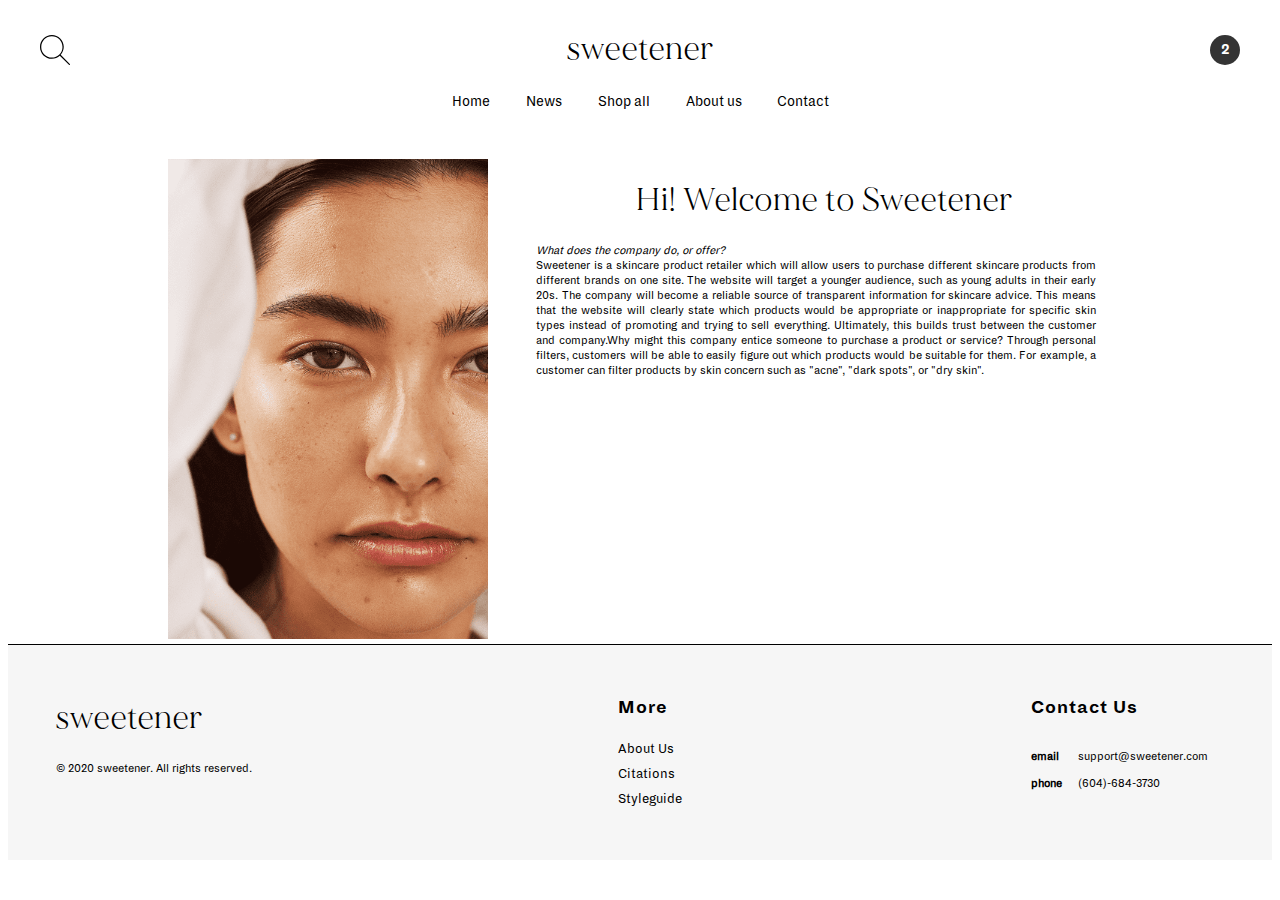
==== about.html @ ff8741d9 "Footer" ====
<!DOCTYPE html>
<html lang="en">

<head>
  <meta charset="utf-8">
  <title>IAT 339 Style Guide</title>

  <meta name="viewport" content="width=device-width, initial-scale=1">
    <link href="css/fonts.css" rel="stylesheet">
    <link href="css/nav.css" rel="stylesheet">
        <link href="css/main.css" rel="stylesheet">
</head>

<body>

  <header>
    <img class="search-icon" src="img/search.svg" alt="search icon">
    <h1 class="logo">sweetener</h1>

    <button class="cart-icon"> 2 </button>

</header>

    <div class="navigation">
          <nav>
            <a href="home.html">Home</a>
            <a href="events.html">News</a>
            <a href="listings.html">Shop all</a>

            <a href="about.html"> About us </a>
            <a href="contact.html">Contact</a>
          </nav>
        </div>

<div class="about">

<div class="about-img-container">
  <img class="about-img" src="img/klairs2.png" alt="3-1">
</div>
<div class="about-info">
<h1> Hi! Welcome to Sweetener </h1>
        <p class="about-descr"><em>What does the company do, or offer?</em><br>
        Sweetener is a skincare product retailer which will allow users to purchase different skincare products from different brands on one site.  The website will target a younger audience, such as young adults in their early 20s. The company will become a reliable source of transparent information for skincare advice. This means that the website will clearly state which products would be appropriate or inappropriate for specific skin types instead of promoting and trying to sell everything. Ultimately, this builds trust between the customer and company.Why might this company entice someone to purchase a product or service?
        Through personal filters, customers will be able to easily figure out which products would be suitable for them. For example, a customer can filter products by skin concern such as "acne", "dark spots", or "dry skin".</p>


</div>
</div>

<!-- FOOTER  -->

<footer>
<div class="footer-row">
<div class="column1">
<h1> sweetener </h1>
<p class="copyright"> © 2020 sweetener. All rights reserved. </p>
</div>

<div class="column2">
  <h3> More </h3>

<ul>

  <a href="about.html"><li> About Us </li> </a>
  <a href="citations.html"> <li> Citations </li> </a>
  <a href="styleguide.html"><li> Styleguide </li> <a>

</ul>

</div>

<div class="column3">
<h3> Contact Us </h3>
<div class="support">
<div class="support1">
<p><b> email </b> </p>
<p> <b> phone </b> </p>
</div>

<div class="support1" </div>
<p> support@sweetener.com </p>
<p> (604)-684-3730 </p>
</div>
</div>
</div>
</footer>



</body>
</html>
---- css/fonts.css ----
@font-face {
  font-family:bolded;
  src: url("../fonts/Dia-Bold.otf");
}

@font-face {
  font-family:graceCo;
  src:url("../fonts/MADE Mirage Regular PERSONAL USE.otf");
}
@font-face {
font-family:bodyFont;
src:url("../fonts/Dia-Regular.otf");
}

body {
  font-family:bodyFont;

}

/* company name */
h1{
  font-family: graceCo;
  text-decoration: none;
  letter-spacing: 1px;
  font-weight: normal;
}


h2, h3,h4{
text-decoration: none;
font-weight: normal;
  letter-spacing: 1px;
}
/* headers */
h2 {
  /* font-family: bolded; */
  /* margin-left: 2rem; */

}

/* section headings */
h3 {
  font-family: bolded;
}

h4 {
  font-size: 14px;
margin-top:0.5em;

}

/* PARAGRAPH STYLING */
p {
  font-size: 12px;
  line-height:15px;
  /* letter-spacing: 0.5px; */
  /* margin-top: 0; */
  margin-right:1rem;
  /* width:50%; */
}

#para{

  margin:1rem;
  width:50%;
}
.logo{
  font-family: graceCo;
  /* padding-left: 1rem; */
  /* text-align: center; */
}

#productbrand{
  font-family: graceCo;
}

br{
  line-height: 20px;
}

p a{

  font-size: 14px;
  text-decoration: none;
  color: rgb(53,50,48);
}
span.price{
  float:right;
  font-size:14px;
}

#relatedheader{
  font-family: graceCo;
  font-size: 30px;
  padding-left: 2rem;
}
---- css/nav.css ----
.logo{
text-align: center;
/* padding: 0 1rem 1rem 1rem; */

}


header{
  display: flex;
  align-items:center;
  justify-content: space-between;
}


.navigation{
  display: flex;
  align-items: baseline;
  text-align: center;
  justify-content: center;

}

nav a{
  display:inline;
  font-family:bodyFont;
  font-size:15px;
  margin:0 1rem 0 1rem;
  padding-bottom:0.5em;

  text-align: center;
  text-decoration: none;
  color: black;
  transition:0.3s;
}


  nav a:hover, nav a:focus {
   border-bottom: 1px solid;
  }


.cart-icon{
  margin-right:2rem;
  width:30px;
  height:30px;
  background-color:#343434;
  color:white;
  border:none;
  border-radius: 50%;
  font-family:bolded;
  font-size: 15px;
  text-align: center;
  justify-content: center;
  padding:0;

}

.cart-icon:hover, .cart-icon:focus{
  background-color:black;
}

.search-icon{
  width: 30px;
  height: 30px;
  margin-left: 2rem;

}
.search-icon:hover{

}
---- css/main.css ----
*{
  scroll-behavior: smooth;
  box-sizing: border-box;
}

a{
  text-decoration: none;
  color:black;
}
html{
background-color: white;
}

.indexheader{
  justify-content: center;
}


.element {
  padding-left: 1rem;
  padding-bottom: 1rem;
  border: 1px solid black;
  margin: 2rem;
}


.imagelisting{
  background-size:contain;
  background-repeat: no-repeat;
  transition: 0.3s;
  /* background-position: center; */
  width:22.5vw;
  height:30vw;
}

.cleanser{
  background-image: url("../img/cleanser1.jpg");
}

.cleanser:hover{
background-image: url("../img/cleanser2.jpg");
}

.creamskin{
  background-image: url("../img/creamskin1.jpg");
}

.creamskin:hover{
  background-image: url("../img/creamskin2.jpg");
}

.klairs{
  background-image: url("../img/klairs1.jpeg");
}

.klairs:hover{
  background-image: url("../img/klairs2.png");
}

.moisturizer{
  background-image: url("../img/moisturizer1.jpg");
}

.moisturizer:hover{
  background-image: url("../img/moisturizer2.jpg");
}

.sunscreen{
  background-image: url("../img/sunscreen1.jpg");
}

.sunscreen:hover{
  background-image: url("../img/sunscreen2.jpg");
}

.serum{
  background-image: url("../img/waterserum1.jpg");
}

.serum:hover{
  background-image: url("../img/waterserum2.jpg");
}


/* In-text link styling */
.text-link{
font-family: bodyFont;
border-bottom: 1px solid;
 color:black;
 text-decoration: none;
 padding-bottom: 2px;
 transition: 0.5s;

}

.text-link:hover, .text-link:focus{

  border-bottom: 1px solid;


}

/* Styling for the Buttons */
.button-nav {
  display: inline-block;
  padding-left: 1.5rem;
  padding-right: 1.5rem;
  padding-top: 0.3rem;
  padding-bottom: 0.3rem;
  color: white;
  border: 1.5px solid #343434;
  background-color: #343434;

  text-decoration: none;
  transition-duration: 0.6s;

}

.button-nav:hover, .button-nav:focus {
  background-color: black;
  color:white;
  border: 1.5px solid black;
}
button{
  display: inline-block;
  padding-left: 1.5rem;
  padding-right: 1.5rem;
  padding-top: 0.3rem;
  padding-bottom: 0.3rem;
  margin-right: 2rem;

  /* background-color:  */
  color: white;
  border: 1.5px solid #343434;
  background-color: #343434;
  font-size: 16px;
  font-family: bodyFont;
  text-decoration: none;
  transition-duration: 0.6s;
}

button:hover, .button-nav:focus {

  background-color: black;
  color:white;
  border: 1.5px solid black;
  outline:none;
}


/* IMAGE STYLING */
img{
  width:100%;
}
.imagehover{
  opacity:1;
  transition: .5s ease;
  backface-visibility: hidden;
  width:50%;
}
.imagehover:hover, .imagehover:focus{
  opacity: 0.3;

}


/* FORM STYLING */
textarea{
  padding:1em;
  width: 50%;
  border: 1px solid ;
  background-color: transparent;
  width:50%;
  height:200px;
}
textarea:focus{
outline:none;
}

label{
  font-family: bolded;
  /* text-transform:uppercase; */
  font-size: 14px;
}

input{
  margin-top: 1em;
}

ol{
  line-height: 25px;
}

input[type=text]{
  display:inline-block;
  padding:1em;
  width:100%;
  margin-bottom:1rem;
  border: 1px solid;
  background-color: transparent;
  box-sizing: border-box;
}
input[type=text]:hover{
  border:1.5px solid;
}
input[type=text]:focus{
  outline: none;

}

 #form-headline{
  width:50%;
}

input[type=submit]{
  margin-top: 2em;
  padding: 0.75rem;
  color: rgb(216,116,39);
  border: 1px solid rgb(216,116,39);
  text-decoration: none;
  transition-property: background-color;
  transition-duration: 0.5s;
}

input[type=submit]:hover{
  background-color: rgb(216,116,39);
  color:white;
}




.cards{
  padding-bottom: 0.2rem;
}

.cards:hover{
  border-bottom: solid 1.25px;
}


#add{
  margin-top: 2em;
  padding-left: 2em;
  padding-right: 2em;
  width:100%;
  align-content:center;
}

.price{
  margin-top: 0;
  margin-bottom:1em;
  font-family: bolded;
  font-size: 12px;
  line-height:0;
}

.description {
  font-size: 12px;
  line-height: 14px;
  letter-spacing: 0.5px;
  width: 100%;
}

/* Checkout and Payment */

.cart{
  border-radius: 3px;
  margin-right: 3rem;
  margin-left: 3rem;
}





/* Multiple Product Listing */
.listing{
display:grid;
grid-template-columns:1fr 1fr 1fr;
align-items: center;
grid-column-gap: 1.5rem;
grid-row-gap: 2rem;
width: 75%;
padding-left:2rem;
padding-right:2rem;
margin-top:2rem;

}

.shopAll{
  /* margin-left:10rem; */
  margin-bottom:0;
}
 .sideNav{
   margin-top: 3rem;
  float: right;

}

.shopTop{
  font-size: 16px;
padding-bottom: 0.5em;
  border-bottom: 1px solid;
  font-weight: bold;
}
.sideNav a {
  display:block;
  text-decoration: none;
  font-weight:normal;
  color:black;
  /* line-height: 30px; */
  margin-bottom: 0.5rem;
text-align: left;
}

.sideNav a:hover{
  /* font-weight: bold; */
  padding-bottom:0.1rem;
  border-bottom: solid grey 0.5px;
}

.wholeList{
display:inline-flex;
justify-content: space-around;
padding-left: 2rem;
}

@media screen and (max-width:900px){
  .listing{
    grid-template-columns: 1fr 1fr;
  }

  .imagelisting{
    width: 200px;
    height:300px;
  }
}

@media screen and (max-width:650px){
  .sideNav{
    display:none;
  }
}

@media screen and (max-width: 550px){
  .sideNav{
    display:none;
  }
.imagelisting{
width:150px;
height: 250px;

}
  .wholeList{
    padding-left:0;
    justify-content: center;
  }
}


@media screen and (max-width:400px){
  .listing{
    grid-template-columns:1fr;
  }

.imagelisting{
  width: 200px;
  height:300px;
}
  .sideNav{
    display:none;
  }
}


/* buttons for directing to other webpages */
.direct {
  display: inline-block;
  padding-left: 2rem;
  padding-right: 2rem;
  padding-top: 0.5rem;
  padding-bottom: 0.5rem;

  /* background-color:  */
  color: black;
  border: 1.5px solid black;
  background-color: transparent;

  text-decoration: none;
  transition-duration: 0.6s;

}

.direct:hover, .direct:focus {
  background-color: black;
  color:white;

}

.sum2{
width:50%;

}

.indexlogo{
font-family: graceCo;
text-align: center;
}

.about{
  margin-top:3rem;
  margin-right:2rem;
  display:flex;
  /* flex-grow:1;
  flex-shrink:1; */

  justify-content: center;
  align-content: center;
  margin-left:10em;
  margin-right:10em;
}

.about-img-container{
  /* width:50%; */
}

.about-info{
  /* width:50%; */
}


@media screen and (max-width:500px){
  .about{
    flex-direction:column;
    justify-content: center;
    align-content: center;
    margin:0;
    padding:0;
  }

  .about-info{
  margin-left:1.5em;
  }

.about-img-container{
  display:block;
  justify-content:center;
  align-content:center;
  align-items: center;
  text-align:center;
  margin-top:2em;

  /* margin:0; */
}
}
.about-info{
  text-align:center;
  margin-left:3em;
  margin-bottom:2em;
}


.about-descr{
  text-align:justify;
}

.about-img{
  height:30em;
  width:20em;
  object-fit: cover;

}
#form-review{
  width:100%;
}


.contact{
  text-align:center;
  margin-top:5em;
  /* margin-left:5em;
  margin-right:5em; */
  align-content: center;
  align-items: center;
  justify-content:center;
}

.form{
  display:inline-block;
  margin-top:2em;
width:50%;
align-content: center;
align-items: center;
justify-content:center;
}

.contact-heading{
  margin-left:2em;
  margin-right:2em;
}

.submit-button{
  margin-top:3em;
  display:inline-block;
justify-content:center;
align-content: center;
align-items: center;
}

.btn{
  text-align:center;
  padding-left:5em;
  padding-right:5em;
}


/* FOOTER */
footer{
  padding-top:2em;
  padding-bottom:2em;
  border-top: 0.25px solid black ;
  background-color: #F6F6F6;
}
.column1{
padding-left: 3em;
}

.column3{
  padding-right:3em;
}
.footer-row{
  display:flex;
  justify-content: space-between;
}

ul{
padding-left:0;
}
li{
  list-style: none;
  font-size:14px;
  line-height: 25px;
}

li:hover{
  border-bottom: 1px solid black;
}

.support{
  display:flex;
}

@media screen and (max-width: 600px){
  .footer-row{
    flex-direction:column;
  }

  .column2{
    padding-left: 3em;
  }

  .column3{
    padding-left:3em;
  }
}
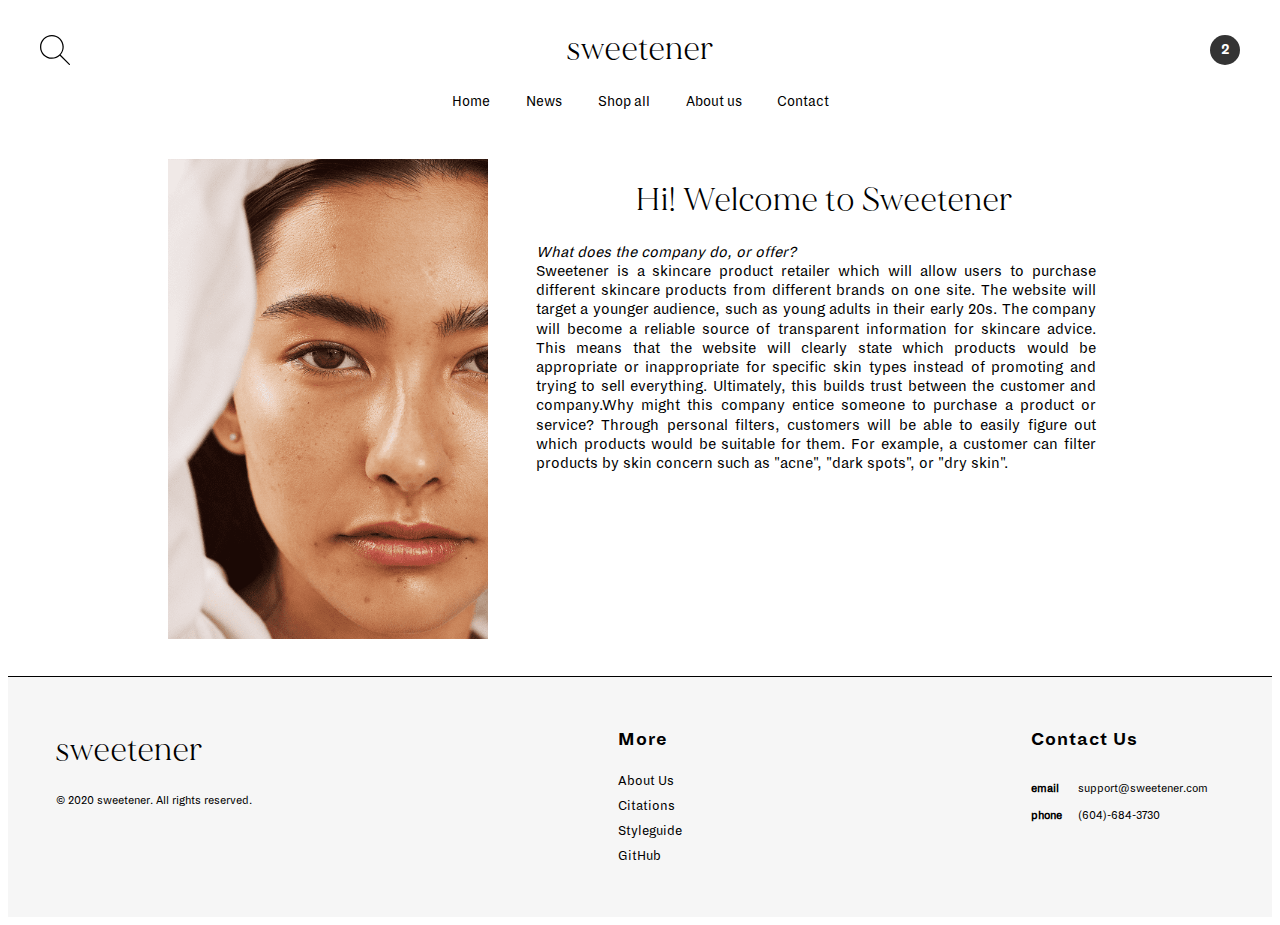
==== commit 9e870288: "Added footer to all pages" ====
--- a/about.html
+++ b/about.html
@@ -63,7 +63,8 @@
 
   <a href="about.html"><li> About Us </li> </a>
   <a href="citations.html"> <li> Citations </li> </a>
-  <a href="styleguide.html"><li> Styleguide </li> <a>
+  <a href="styleguide.html"><li> Styleguide </li> </a>
+      <a href="https://github.com/justinyang212/project2"><li> GitHub </li> </a>
 
 </ul>
 
--- a/css/main.css
+++ b/css/main.css
@@ -463,6 +463,8 @@
 
 .about-descr{
   text-align:justify;
+  font-size: 16px;
+  line-height:120%;
 }
 
 .about-img{
@@ -517,6 +519,7 @@
 
 /* FOOTER */
 footer{
+  margin-top: 2rem;
   padding-top:2em;
   padding-bottom:2em;
   border-top: 0.25px solid black ;
@@ -564,3 +567,7 @@
     padding-left:3em;
   }
 }
+
+#relatedsection{
+  padding-bottom:1rem;
+}
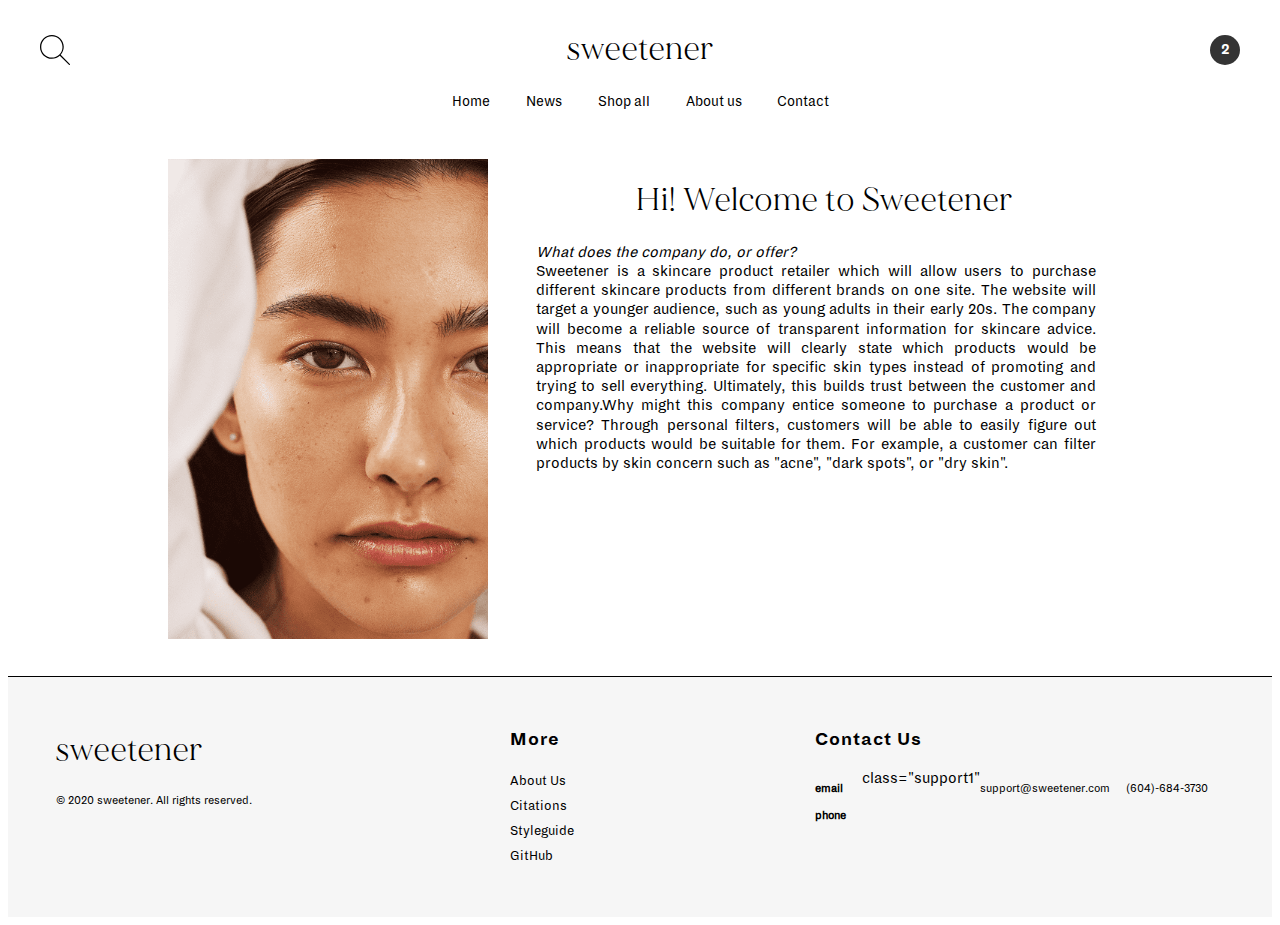
==== commit f6083e4a: "Fixed all errors" ====
--- a/about.html
+++ b/about.html
@@ -17,7 +17,9 @@
     <img class="search-icon" src="img/search.svg" alt="search icon">
     <h1 class="logo">sweetener</h1>
 
-    <button class="cart-icon"> 2 </button>
+    <form action="checkoutV2.html">
+        <button class="cart-icon"> 2 </button>
+    </form>
 
 </header>
 
@@ -61,10 +63,10 @@
 
 <ul>
 
-  <a href="about.html"><li> About Us </li> </a>
-  <a href="citations.html"> <li> Citations </li> </a>
-  <a href="styleguide.html"><li> Styleguide </li> </a>
-      <a href="https://github.com/justinyang212/project2"><li> GitHub </li> </a>
+<li>  <a href="about.html"> About Us </a> </li>
+<li>  <a href="citations.html">  Citations </a></li>
+<li>  <a href="styleguide.html">Styleguide  </a></li>
+    <li>  <a href="https://github.com/justinyang212/project2"> GitHub </a></li>
 
 </ul>
 
@@ -78,7 +80,7 @@
 <p> <b> phone </b> </p>
 </div>
 
-<div class="support1" </div>
+<div> class="support1" </div>
 <p> support@sweetener.com </p>
 <p> (604)-684-3730 </p>
 </div>
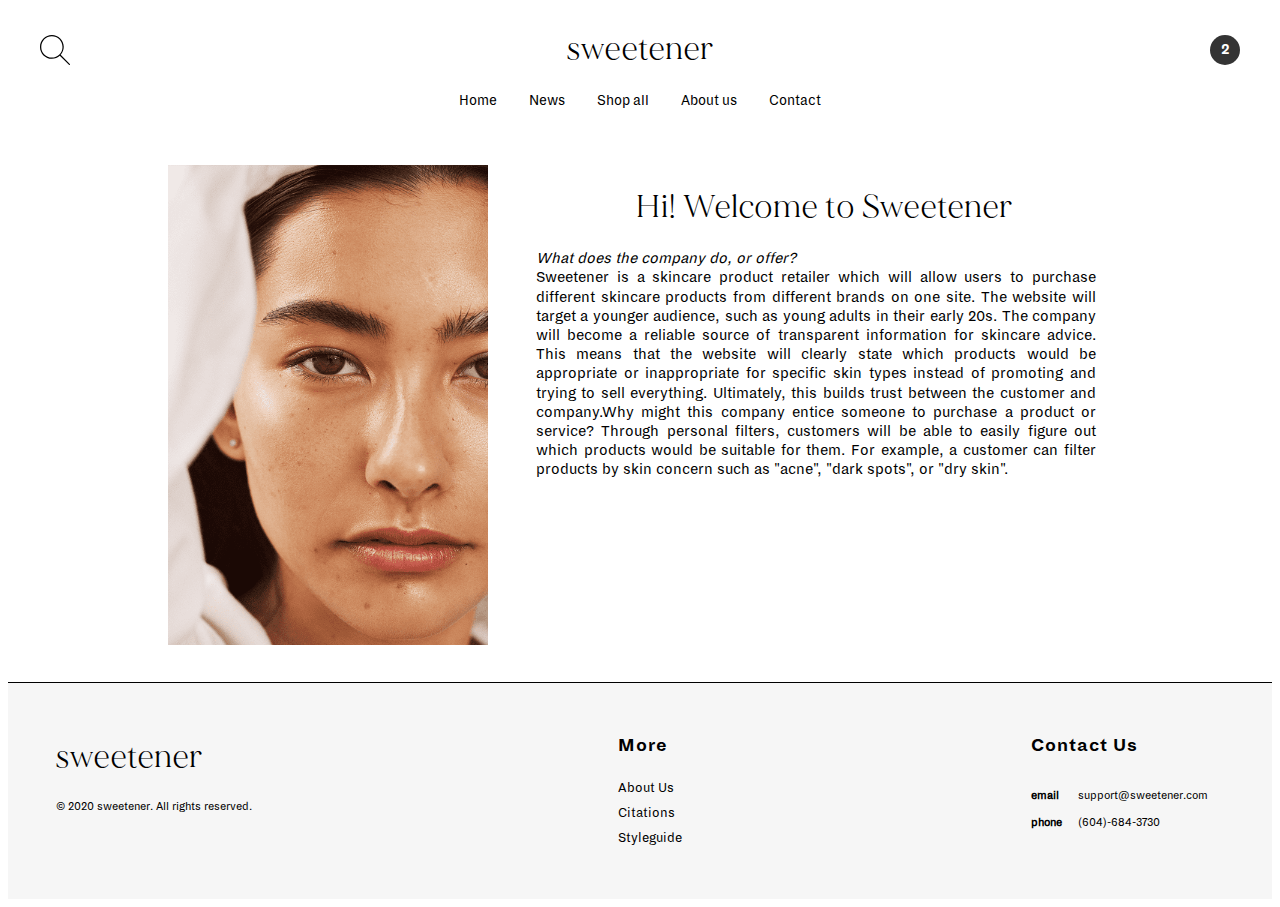
==== commit 251e47ec: "Nav bar responsive" ====
--- a/about.html
+++ b/about.html
@@ -5,7 +5,7 @@
   <meta charset="utf-8">
   <title>IAT 339 Style Guide</title>
 
-  <meta name="viewport" content="width=device-width, initial-scale=1">
+    <meta name="viewport" content="width=device-width, initial-scale=1">
     <link href="css/fonts.css" rel="stylesheet">
     <link href="css/nav.css" rel="stylesheet">
         <link href="css/main.css" rel="stylesheet">
@@ -17,9 +17,7 @@
     <img class="search-icon" src="img/search.svg" alt="search icon">
     <h1 class="logo">sweetener</h1>
 
-    <form action="checkoutV2.html">
-        <button class="cart-icon"> 2 </button>
-    </form>
+    <button class="cart-icon"> 2 </button>
 
 </header>
 
@@ -63,10 +61,9 @@
 
 <ul>
 
-<li>  <a href="about.html"> About Us </a> </li>
-<li>  <a href="citations.html">  Citations </a></li>
-<li>  <a href="styleguide.html">Styleguide  </a></li>
-    <li>  <a href="https://github.com/justinyang212/project2"> GitHub </a></li>
+  <a href="about.html"><li> About Us </li> </a>
+  <a href="citations.html"> <li> Citations </li> </a>
+  <a href="styleguide.html"><li> Styleguide </li> <a>
 
 </ul>
 
@@ -80,7 +77,7 @@
 <p> <b> phone </b> </p>
 </div>
 
-<div> class="support1" </div>
+<div class="support1" </div>
 <p> support@sweetener.com </p>
 <p> (604)-684-3730 </p>
 </div>
--- a/css/nav.css
+++ b/css/nav.css
@@ -13,31 +13,63 @@
 
 
 .navigation{
+  overflow: hidden;
   display: flex;
+  flex-direction:row;
   align-items: baseline;
   text-align: center;
   justify-content: center;
 
+
 }
 
-nav a{
-  display:inline;
+
+.navigation a{
+  /* display:inline; */
+  display: inline-flex;
+  float:left;
+  text-align: center;
+
   font-family:bodyFont;
   font-size:15px;
   margin:0 1rem 0 1rem;
   padding-bottom:0.5em;
-
-  text-align: center;
   text-decoration: none;
   color: black;
   transition:0.3s;
 }
 
 
-  nav a:hover, nav a:focus {
+  .navigation a:hover {
    border-bottom: 1px solid;
   }
 
+  .navigation .icon{
+    display: none;
+  }
+
+@media screen and (max-width: 600px){
+  .navigation a {display:none;}
+  .navigation a.icon{
+    float: right;
+    display: block;
+  }
+}
+
+@media screen and (max-width: 600px){
+  .navigation.responsive {
+    display: block;}
+
+  .navigation.responsive .icon{
+
+  }
+
+  .navigation.responsive a{
+    float:none;
+    display: block;
+    text-align:center;
+  }
+}
 
 .cart-icon{
   margin-right:2rem;
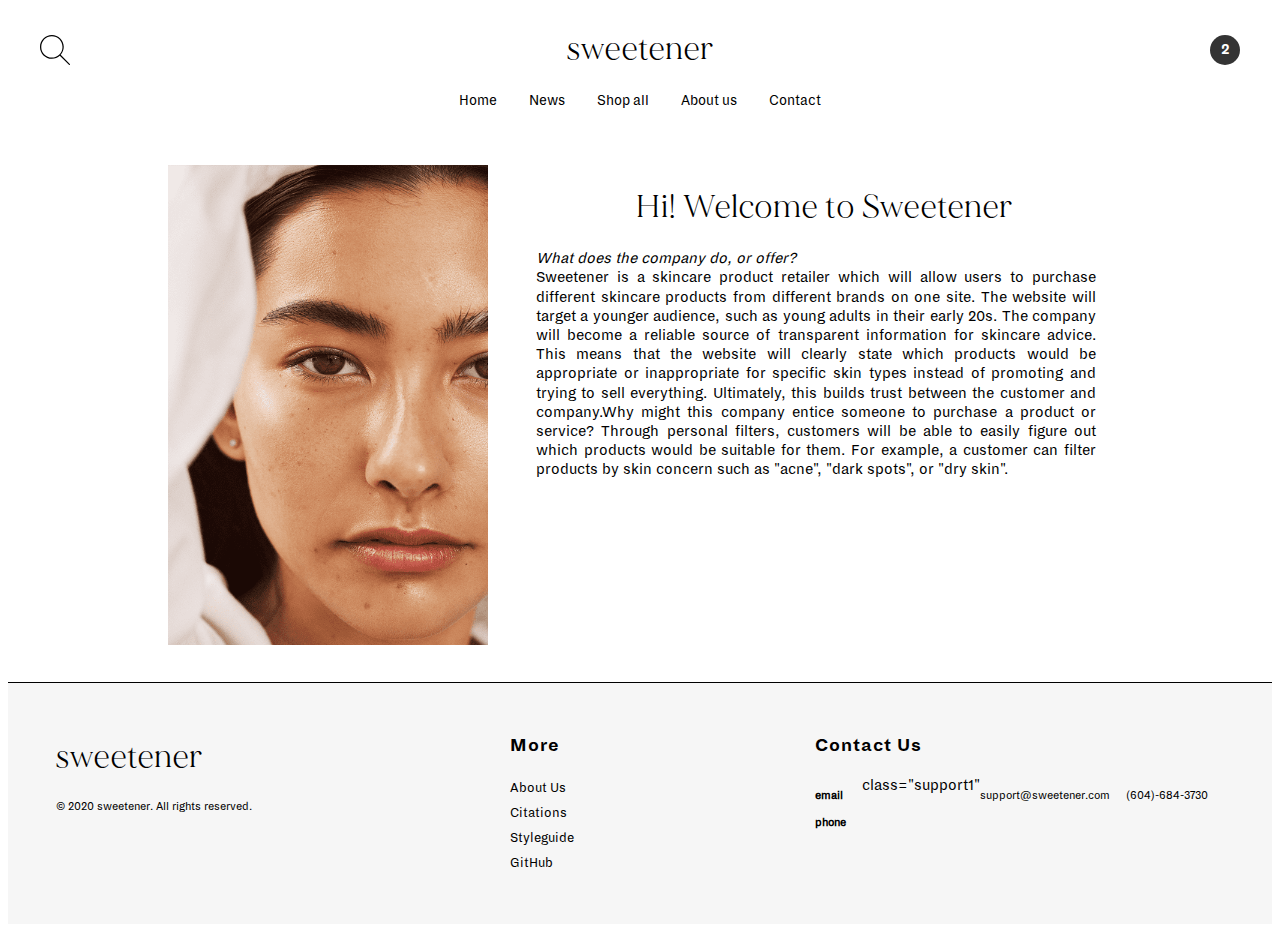
==== commit ef339686: "Merge remote-tracking branch 'origin/master'" ====
--- a/about.html
+++ b/about.html
@@ -61,9 +61,10 @@
 
 <ul>
 
-  <a href="about.html"><li> About Us </li> </a>
-  <a href="citations.html"> <li> Citations </li> </a>
-  <a href="styleguide.html"><li> Styleguide </li> <a>
+<li>  <a href="about.html"> About Us </a> </li>
+<li>  <a href="citations.html">  Citations </a></li>
+<li>  <a href="styleguide.html">Styleguide  </a></li>
+    <li>  <a href="https://github.com/justinyang212/project2"> GitHub </a></li>
 
 </ul>
 
@@ -77,7 +78,7 @@
 <p> <b> phone </b> </p>
 </div>
 
-<div class="support1" </div>
+<div> class="support1" </div>
 <p> support@sweetener.com </p>
 <p> (604)-684-3730 </p>
 </div>
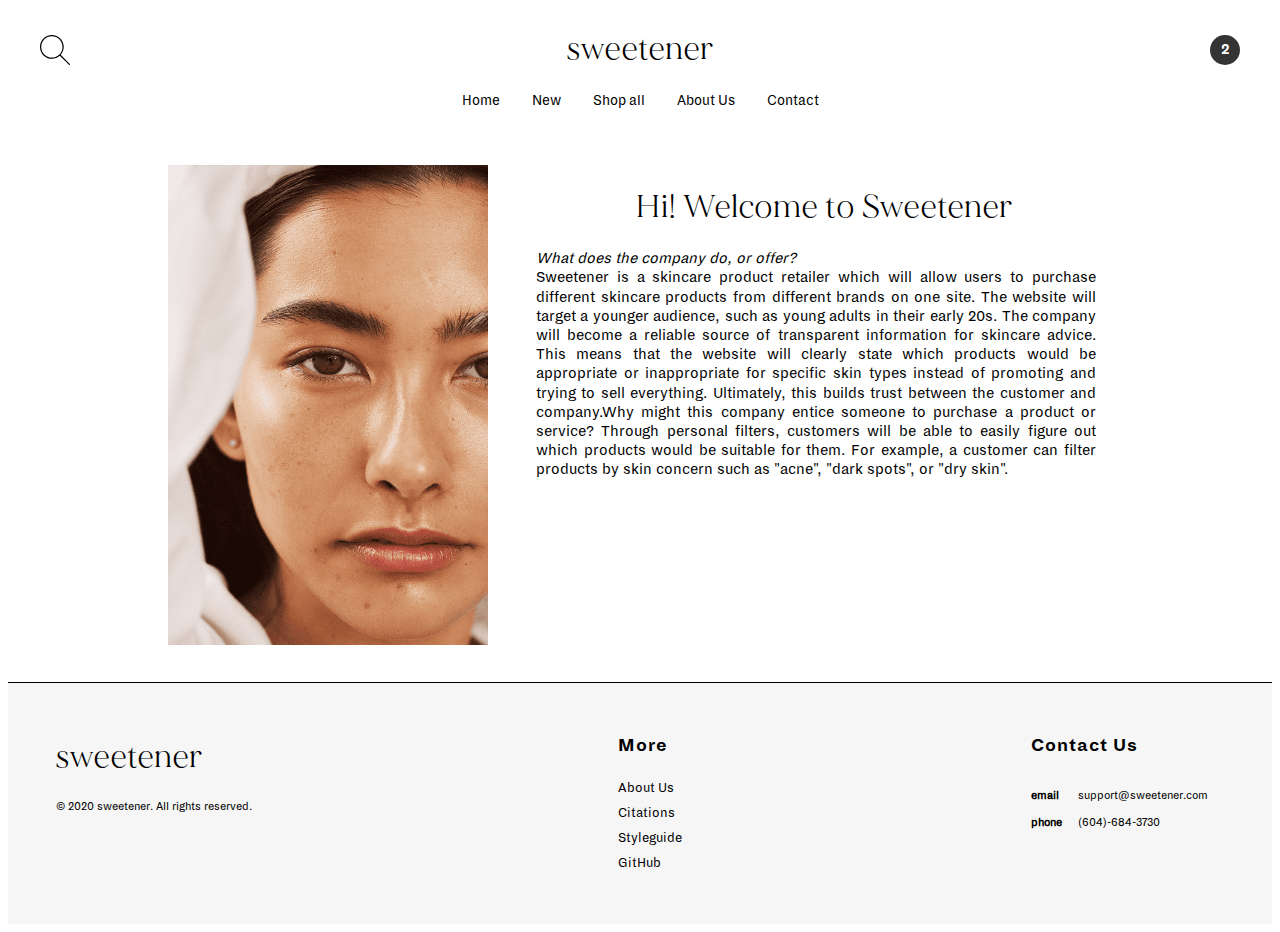
==== commit 45bea893: "Added responsive nav bar" ====
--- a/about.html
+++ b/about.html
@@ -5,7 +5,9 @@
   <meta charset="utf-8">
   <title>IAT 339 Style Guide</title>
 
+
     <meta name="viewport" content="width=device-width, initial-scale=1">
+    <link rel="stylesheet" href="https://cdnjs.cloudflare.com/ajax/libs/font-awesome/4.7.0/css/font-awesome.min.css">
     <link href="css/fonts.css" rel="stylesheet">
     <link href="css/nav.css" rel="stylesheet">
         <link href="css/main.css" rel="stylesheet">
@@ -21,16 +23,28 @@
 
 </header>
 
-    <div class="navigation">
-          <nav>
-            <a href="home.html">Home</a>
-            <a href="events.html">News</a>
-            <a href="listings.html">Shop all</a>
+<div class="navigation" id="myNav">
+  <a href="javascript:void(0);" class="icon" onclick="myFunction()">
+    <i class="fa fa-bars"></i>
+  </a>
+          <a href="home.html">Home</a>
+        <a href="events.html">New</a>
+        <a href="listings.html">Shop all</a>
+        <a href="about.html">About Us</a>
+        <a href="contact.html">Contact</a>
 
-            <a href="about.html"> About us </a>
-            <a href="contact.html">Contact</a>
-          </nav>
-        </div>
+    </div>
+
+    <script>
+    function myFunction() {
+      var x = document.getElementById("myNav");
+      if (x.className === "navigation") {
+        x.className += " responsive";
+      } else {
+        x.className = "navigation";
+      }
+    }
+    </script>
 
 <div class="about">
 
@@ -78,9 +92,10 @@
 <p> <b> phone </b> </p>
 </div>
 
-<div> class="support1" </div>
+<div class="support1" >
 <p> support@sweetener.com </p>
 <p> (604)-684-3730 </p>
+</div>
 </div>
 </div>
 </div>
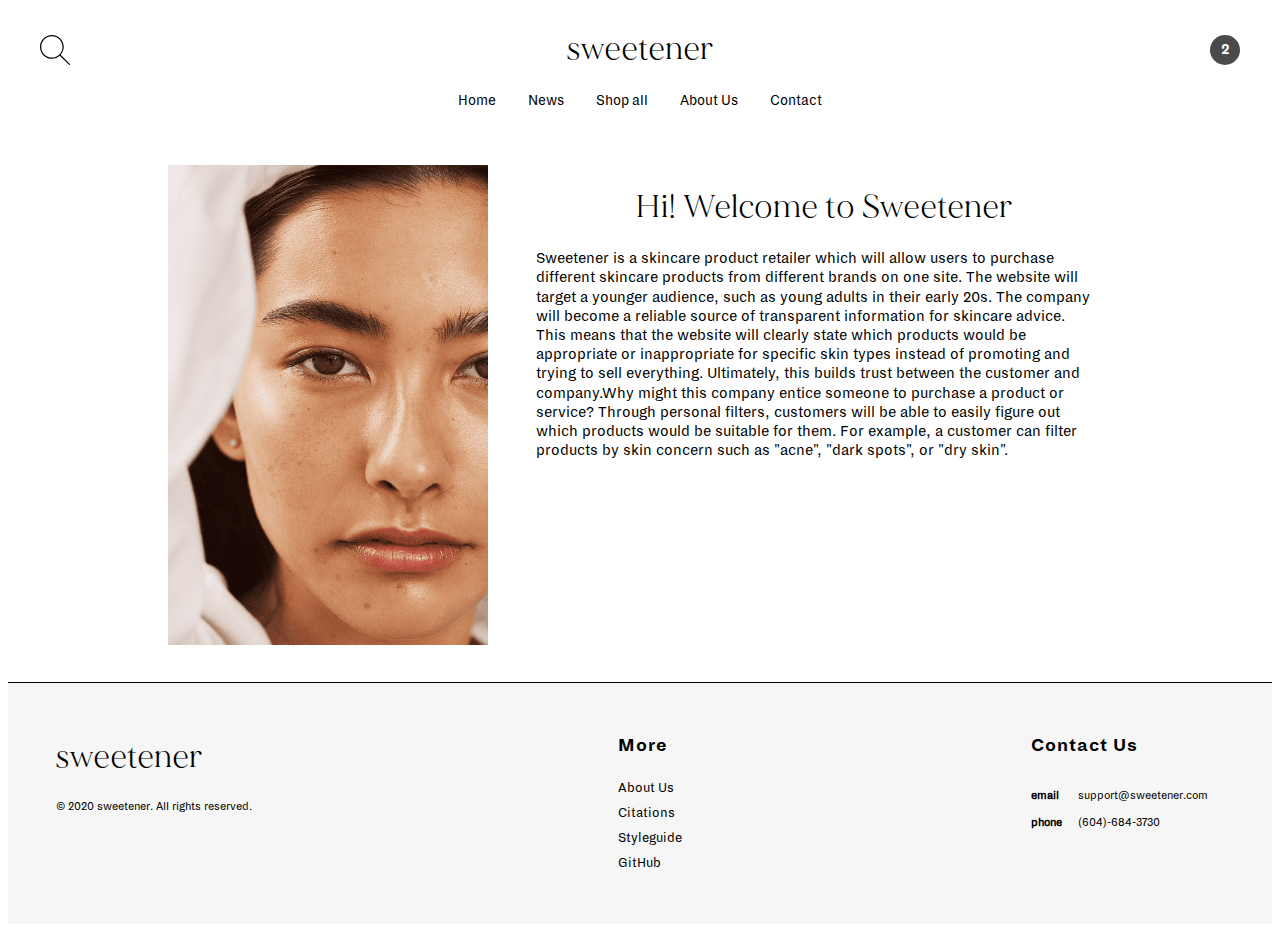
==== commit c21c9643: "Finishing touches" ====
--- a/about.html
+++ b/about.html
@@ -19,7 +19,9 @@
     <img class="search-icon" src="img/search.svg" alt="search icon">
     <h1 class="logo">sweetener</h1>
 
-    <button class="cart-icon"> 2 </button>
+    <form action="checkoutV2.html">
+        <button class="cart-icon"> 2 </button>
+    </form>
 
 </header>
 
@@ -28,7 +30,7 @@
     <i class="fa fa-bars"></i>
   </a>
           <a href="home.html">Home</a>
-        <a href="events.html">New</a>
+        <a href="events.html">News</a>
         <a href="listings.html">Shop all</a>
         <a href="about.html">About Us</a>
         <a href="contact.html">Contact</a>
@@ -53,7 +55,7 @@
 </div>
 <div class="about-info">
 <h1> Hi! Welcome to Sweetener </h1>
-        <p class="about-descr"><em>What does the company do, or offer?</em><br>
+        <p class="about-descr">
         Sweetener is a skincare product retailer which will allow users to purchase different skincare products from different brands on one site.  The website will target a younger audience, such as young adults in their early 20s. The company will become a reliable source of transparent information for skincare advice. This means that the website will clearly state which products would be appropriate or inappropriate for specific skin types instead of promoting and trying to sell everything. Ultimately, this builds trust between the customer and company.Why might this company entice someone to purchase a product or service?
         Through personal filters, customers will be able to easily figure out which products would be suitable for them. For example, a customer can filter products by skin concern such as "acne", "dark spots", or "dry skin".</p>
 
--- a/css/nav.css
+++ b/css/nav.css
@@ -75,7 +75,7 @@
   margin-right:2rem;
   width:30px;
   height:30px;
-  background-color:#343434;
+  background-color:#4a4a4a;
   color:white;
   border:none;
   border-radius: 50%;
--- a/css/main.css
+++ b/css/main.css
@@ -462,7 +462,7 @@
 
 
 .about-descr{
-  text-align:justify;
+  text-align:left;
   font-size: 16px;
   line-height:120%;
 }
